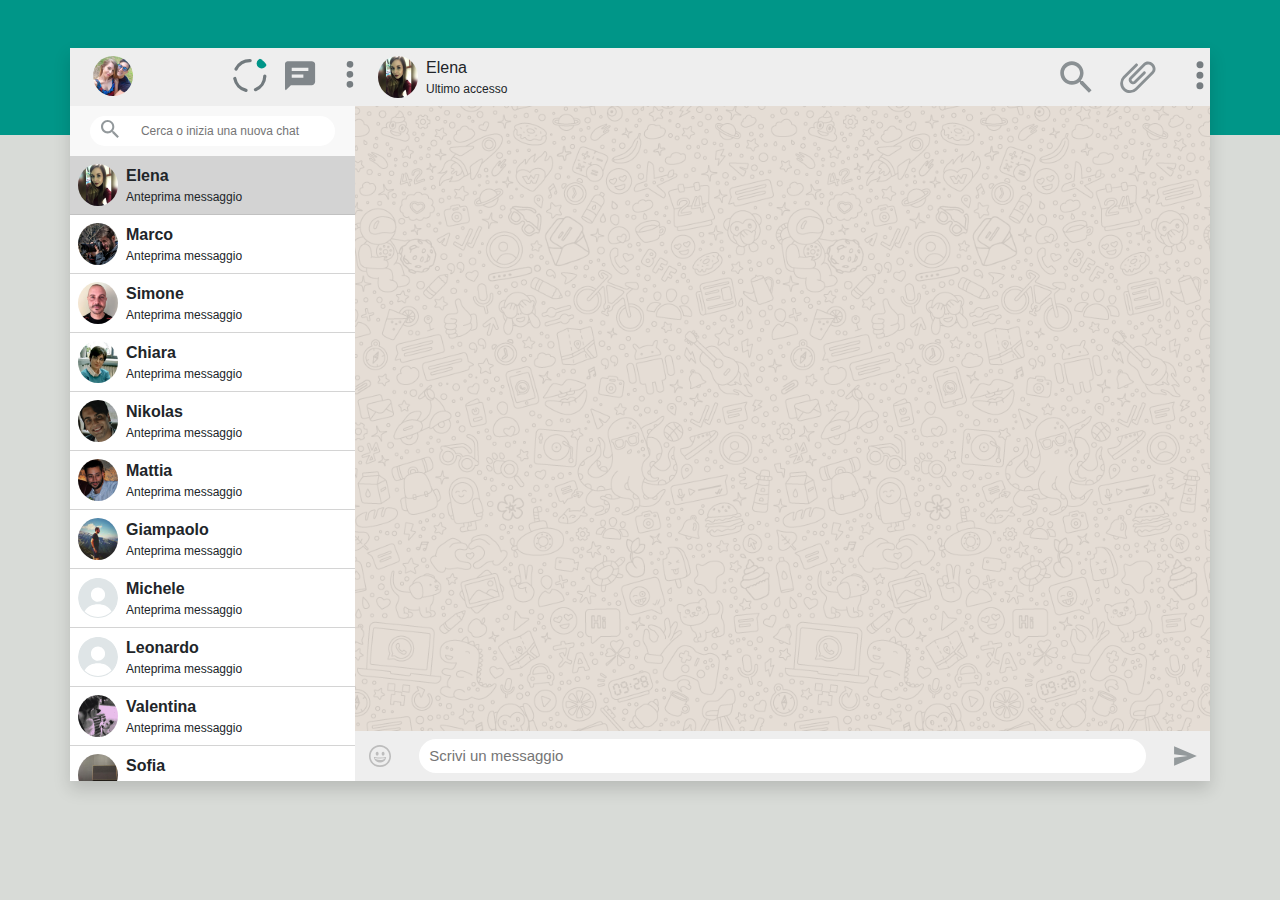
==== index.html @ 0042ec43 "fix style" ====
<!DOCTYPE html>
<html lang="en">
<head>
    <meta charset="UTF-8">
    <meta name="viewport" content="width=device-width, initial-scale=1.0">
    <meta http-equiv="X-UA-Compatible" content="ie=edge">
   <link rel="stylesheet" href="https://use.fontawesome.com/releases/v5.5.0/css/all.css">
    <link rel="stylesheet" href="https://stackpath.bootstrapcdn.com/bootstrap/4.3.1/css/bootstrap.min.css"
        integrity="sha384-ggOyR0iXCbMQv3Xipma34MD+dH/1fQ784/j6cY/iJTQUOhcWr7x9JvoRxT2MZw1T" crossorigin="anonymous">
      <link rel="stylesheet" href="css/style.css">
    <title>Boolzapp | Marco Rispoli</title>
</head>
<body>
   
   <div class="container mt-5">
      <div class="row shadow">
         <div class="col-3 debug my_col-bg">
            <!-- Sezione profilo personale -->
            <div class="profile d-flex justify-content-between p-2">
               <img src="img/pp.jpg" alt="">
               <div class="icons d-flex">
               <img src="img/svg/state.svg" alt="">
               <img src="img/svg/message.svg" alt="">
               <img src="img/svg/option.svg" alt="">
               </div>
            </div>
            <!-- Fine Sezione profilo personale -->
         </div>
         <!-- Sezione info contatto barra superiore -->
         <div class="col-9 debug d-flex justify-content-between my_col-bg">
            <div class="info-contatto d-flex p-2">
               <img id="img_top" src="img/elena.jpg" alt="">
               <div class="name_access ml-2 d-flex flex-column">
                  <span id="nome_top">Elena</span>
                  <span>Ultimo accesso</span>
               </div>
            </div>
            <div class="options p-2 d-flex">
               <img src="img/svg/lens.svg" alt="">
               <img src="img/svg/attach.svg" alt="">
               <img src="img/svg/option.svg" alt="">
            </div>
         </div>
         <!-- Fine Sezione info contatto barra superiore -->

         <!-- Sezione globale contatti -->
         <div class="col-3 debug noPadding-margin">
            <!-- Barra di ricerca -->
            <div class="search">
               <span>
                  <img src="img/svg/lens.svg" alt="">
               </span>
               <input type="text" class="search-input" placeholder="Cerca o inizia una nuova chat">
            </div>
            <!-- Fine Barra di ricerca -->
            
            <!-- Sezione contatti -->
            <div class="my_list-global">
                <div class="my_list-item  my_list-bg" data-ref="chat1">
                  <div class="info-contatto d-flex p-2">
                     <img src="img/elena.jpg" alt="">
                     <div class="name_access ml-2 d-flex flex-column">
                        <span>Elena</span>
                        <span>Anteprima messaggio</span>
                     </div>
                  </div>
               </div>
               <div class="my_list-item " data-ref="chat2">
                  <div class="info-contatto d-flex p-2">
                     <img src="img/marco.jpg" alt="" >
                     <div class="name_access ml-2 d-flex flex-column">
                        <span>Marco</span>
                        <span>Anteprima messaggio</span>
                     </div>
                  </div>
               </div>
               <div class="my_list-item" data-ref="chat3">
                  <div class="info-contatto d-flex p-2">
                     <img src="img/simone.jpg" alt="" >
                     <div class="name_access ml-2 d-flex flex-column">
                        <span>Simone</span>
                        <span>Anteprima messaggio</span>
                     </div>
                  </div>
               </div>
               <div class="my_list-item" data-ref="chat4">
                  <div class="info-contatto d-flex p-2">
                     <img src="img/chiara.png" alt="" >
                     <div class="name_access ml-2 d-flex flex-column">
                        <span>Chiara</span>
                        <span>Anteprima messaggio</span>
                     </div>
                  </div>
               </div>
               <div class="my_list-item" data-ref="chat5">
                  <div class="info-contatto d-flex p-2">
                     <img src="img/nikolas.jpg" alt="" >
                     <div class="name_access ml-2 d-flex flex-column">
                        <span>Nikolas</span>
                        <span>Anteprima messaggio</span>
                     </div>
                  </div>
               </div>
               <div class="my_list-item" data-ref="chat6"> 
                  <div class="info-contatto d-flex p-2">
                     <img src="img/mattia.jpg" alt="" >
                     <div class="name_access ml-2 d-flex flex-column">
                        <span>Mattia</span>
                        <span>Anteprima messaggio</span>
                     </div>
                  </div>
               </div>
               <div class="my_list-item" data-ref="chat7">
                  <div class="info-contatto d-flex p-2">
                     <img src="img/giampaolo.jpg" alt="" >
                     <div class="name_access ml-2 d-flex flex-column">
                        <span>Giampaolo</span>
                        <span>Anteprima messaggio</span>
                     </div>
                  </div>
               </div>
               <div class="my_list-item" data-ref="chat8">
                  <div class="info-contatto d-flex p-2">
                     <img src="img/svg/profileNoPhoto.svg" alt="" >
                     <div class="name_access ml-2 d-flex flex-column">
                        <span>Michele</span>
                        <span>Anteprima messaggio</span>
                     </div>
                  </div>
               </div>
               <div class="my_list-item" data-ref="chat9">
                  <div class="info-contatto d-flex p-2">
                     <img src="img/svg/profileNoPhoto.svg" alt="" >
                     <div class="name_access ml-2 d-flex flex-column">
                        <span>Leonardo</span>
                        <span>Anteprima messaggio</span>
                     </div>
                  </div>
               </div>
               <div class="my_list-item" data-ref="chat10">
                  <div class="info-contatto d-flex p-2">
                     <img src="img/valentina.jpg" alt="" >
                     <div class="name_access ml-2 d-flex flex-column">
                        <span>Valentina</span>
                        <span>Anteprima messaggio</span>
                     </div>
                  </div>
               </div>
               <div class="my_list-item" data-ref="chat11">
                  <div class="info-contatto d-flex p-2">
                     <img src="img/sofia.jpg" alt="" >
                     <div class="name_access ml-2 d-flex flex-column">
                        <span>Sofia</span>
                        <span>Anteprima messaggio</span>
                     </div>
                  </div>
               </div>
               <div class="my_list-item" data-ref="chat12">
                  <div class="info-contatto d-flex p-2">
                     <img src="img/lilian.jpg" alt="" >
                     <div class="name_access ml-2 d-flex flex-column">
                        <span>Lilian</span>
                        <span>Anteprima messaggio</span>
                     </div>
                  </div>
               </div>
               <div class="my_list-item" data-ref="chat13">
                  <div class="info-contatto d-flex p-2">
                     <img src="img/axl.jpg" alt="" >
                     <div class="name_access ml-2 d-flex flex-column">
                        <span data-ref="chat13">Axl</span>
                        <span>Anteprima messaggio</span>
                     </div>
                  </div>
               </div> 
            </div>
            <!--Fine Sezione contatti -->
         </div>
         <!-- Fine Sezione globale contatti -->

         <!-- Sezione Globale Chat -->
         <div class="col-9 noPadding-margin debug">
            <!-- Sezione chat -->
            
            <div class="my_chat my_active my_bg-chat d-flex flex-column-reverse justify-content-start align-items-end" data-ref="chat1">
            </div>
            <div class="my_chat my_bg-chat d-flex flex-column-reverse justify-content-start align-items-end" data-ref="chat2">
            </div>
            <div class="my_chat my_bg-chat d-flex flex-column-reverse justify-content-start align-items-end" data-ref="chat3">
            </div>
            <div class="my_chat my_bg-chat d-flex flex-column-reverse justify-content-start align-items-end" data-ref="chat4">
            </div>
            <div class="my_chat my_bg-chat d-flex flex-column-reverse justify-content-start align-items-end" data-ref="chat5">
            </div>
            <div class="my_chat my_bg-chat d-flex flex-column-reverse justify-content-start align-items-end" data-ref="chat6">
            </div>
            <div class="my_chat my_bg-chat d-flex flex-column-reverse justify-content-start align-items-end" data-ref="chat7">
            </div>
            <div class="my_chat my_bg-chat d-flex flex-column-reverse justify-content-start align-items-end" data-ref="chat8">
            </div>
            <div class="my_chat my_bg-chat d-flex flex-column-reverse justify-content-start align-items-end" data-ref="chat9">
            </div>
            <div class="my_chat my_bg-chat d-flex flex-column-reverse justify-content-start align-items-end" data-ref="chat10">
            </div>
            <div class="my_chat my_bg-chat d-flex flex-column-reverse justify-content-start align-items-end" data-ref="chat11">
            </div>
            <div class="my_chat my_bg-chat d-flex flex-column-reverse justify-content-start align-items-end" data-ref="chat12">
            </div>
            <div class="my_chat my_bg-chat d-flex flex-column-reverse justify-content-start align-items-end" data-ref="chat13">
            </div>
            <!-- Fine Sezione chat -->
            <!-- Sezione invio messaggio -->
            <div class="invio debug d-flex justify-content-around align-items-center">
              <img src="img/svg/smile.svg" alt="">
               <input type="text" class="message" placeholder="Scrivi un messaggio">
               <img class="send" src="img/svg/send.svg" alt="">
            </div>
            <!-- Fine Sezione invio messaggio -->
         </div>
         <!--Fine Sezione Globale Chat -->
      </div>
      <!-- Chiusura Row Globale -->
   </div>

   <!-- Chiusura Container globale -->

   <!-- blocco template non visibile in pagina -->
   <div id="template">
      <!-- Messaggio inviato dall'user -->
      <div class='msgsent mb-2 mr-2 d-flex justify-content-end'>
         <div class="global-mex-user">
            <span class="testo"></span>
            <sub class="time"></sub>
            <sub class="js_check-icon ml-1"><img src="img/svg/doublecheck.svg" alt=""></sub>
            <div class="drop-mex">
               <span>Elimina messaggio</span>
            </div>
         </div>
      </div>
      <!-- Fine Messaggio inviato dall'user -->
      <!-- Messaggio di risposta -->
      <div class='msgreceived mb-2 ml-2 d-flex justify-content-start'>
         <div class="global-mex-pc ml-2">
            <span class="testopc"></span>
            <sub class="time"></sub>
            <sub class="js_check-icon ml-1"><img src="img/svg/doublecheck.svg" alt=""></sub>
         </div>
      </div>
      <!-- Fine Messaggio di risposta -->

      <!-- Contatti utenti -->
     <!--  <div class="my_list-item">
         <div class="info-contatto d-flex p-2">
            <img src="img/svg/profileNoPhoto.svg" alt="">
            <div class="name_access ml-2 d-flex flex-column">
               <span></span>
               <span></span>
            </div>
         </div>
      </div> -->
      <!-- Fine Contatti utenti -->
   </div>
   
   
   <script src="https://ajax.googleapis.com/ajax/libs/jquery/3.3.1/jquery.min.js"></script>
   <script type="text/javascript" src="js/script.js"> </script>
    
</body>
</html>
---- css/style.css ----
/* Regole generali */
*{
   padding:0;
   margin:0;
   box-sizing: border-box;
}

body{
   background: linear-gradient( #009688 0%, #009688 15%, #D8DBD7 15%, #D8DBD7 100%);
    background-repeat: no-repeat;
    background-attachment: fixed;
}
.noPadding-margin{
   padding:0 !important;
   margin:0 !important;
}

/* .debug{
   border:1px solid black;
   min-height:50px;
} */


/* Sezione colonne superiori */
.my_col-bg{
   background-color:#EEEEEE
}

/* Sezione profilo personale */
.profile img{
   border-radius:100%;
   width:40px;
}

.icons img{
 width: 100%;
 vertical-align: middle;
 margin-right: 10px;
}
/*Fine Sezione profilo personale */

 /* Sezione Contatti */
.my_list-global{
   height:calc(75vh - 50px);
   overflow-y: scroll;
}

.my_list-item{
   background:white;
   border-bottom:1px solid rgba(180, 180, 180, 0.568)
}
.my_list-item:hover{
   background:rgba(255, 252, 252, 0.642);
}


.my_list-item span:first-child{
   font-weight: bold;
}

.my_list-item:last-child{
   border-bottom:0
}

.my_list-bg{
   background:lightgrey;
}

.search{
   height: 50px;
   background:#F8F8F8;
    display: flex;
    align-items: center;
}

.search span {
    width: 20%;
    height: 30px;
    background-color: #fff;
    border-radius: 20px 0px 0px 20px;
    margin-left: 20px;
    padding: 0 8px;
}

.search-input {
    width: 80%;
    height: 30px;
    border: 0;
    border-radius: 0px 20px 20px 0px;
    margin-right: 20px;
    font-size: 12px;
}
 /* Fine Sezione Contatti */

 /* Sezione info contatto */
 
 .info-contatto img{
   width: 40px;
   border-radius: 100%;
 }

 .options img{
    margin-right: 20px;
    width:100%;
 }

 .name_access span:last-child{
    font-size: 12px;
 }

/* Sezione Chat */
.my_bg-chat{
   background:url(../img/sfondochat.png), #e5ddd5;
   background-size:50% ;
 
}

.my_chat{
   height:calc(75vh - 50px);
   overflow-y: scroll;
}
.my_chat{
   display: none !important;
}
.my_active{
   display:flex !important;
}

/* Fine Sezione Chat */

/* Sezione invio messaggi */
.invio{
   height:50px;
   background:white;
   background-color:#EEEEEE
}

.invio input{
   width: 85%;
   border-radius:25px;
   border:0;
   padding:5px;
}

.invio input::placeholder{
  padding:5px;
  font-size: 15px;
}


.msgsent {
 padding: 5px;
 width:100%;
}
.msgreceived {
 padding: 5px;
 width:100%;
}

.global-mex-user,
.global-mex-pc{
padding:10px;
max-width: 40%;
border-radius: 10px;
}

.global-mex-user{
background-color:#DCF8C6;

}

.msgsent{
   position:relative;
}

.drop-mex{
  position: absolute;
    background: lightgray;
    padding: 5px;
    top: -120%;
    display:none;
}

.displayNone{
   display:none !important;
}


.global-mex-pc{
background-color:white;
}

.time{
   color:rgba(189, 179, 179, 0.9);
}

.testo{
   max-width: 40%;
   word-break: break-word;
}


/* Parte di templating */
#template {
  display: none;
}

#template .msgreceived img{
   width:50%;
}
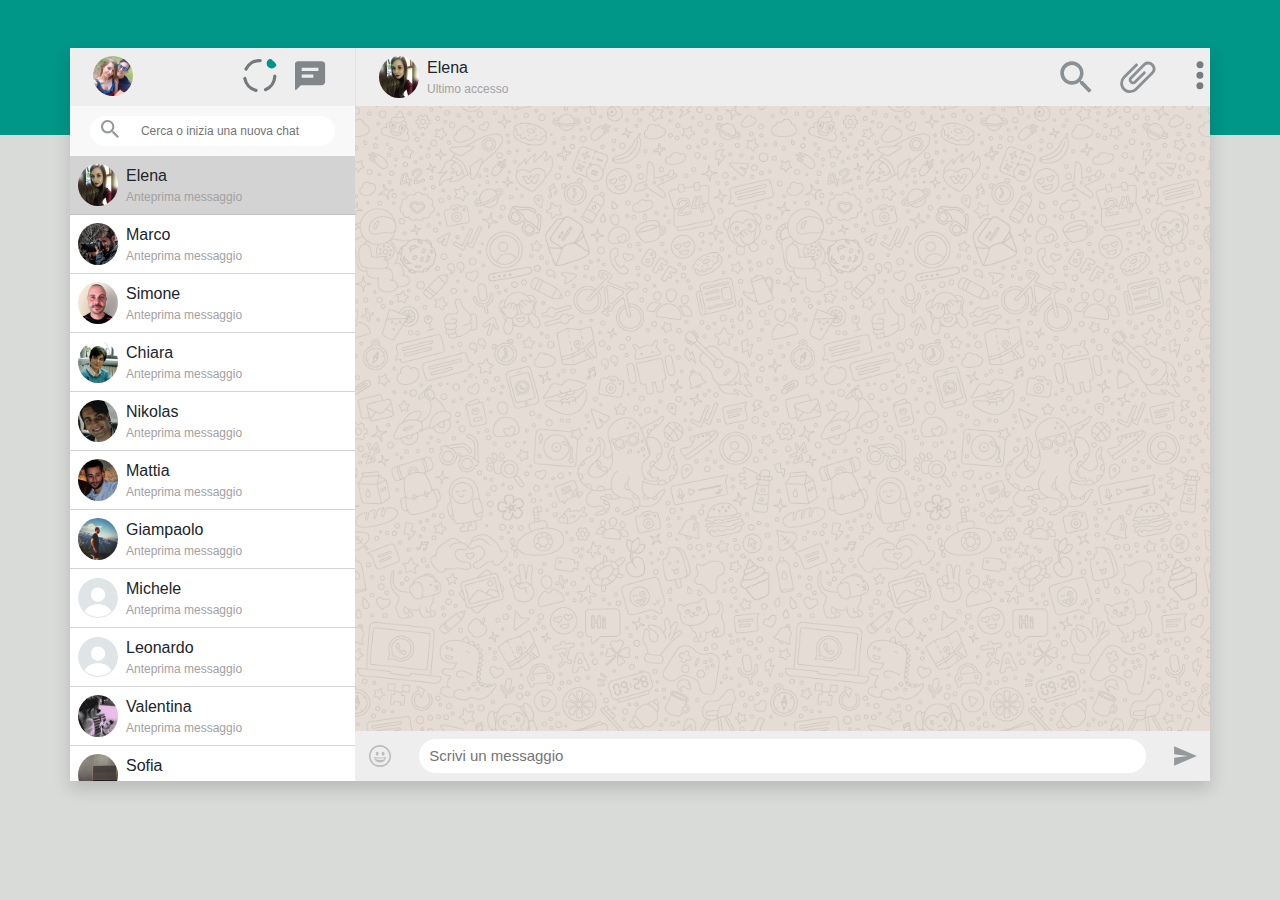
==== commit 2c7295a1: "fix layout" ====
--- a/index.html
+++ b/index.html
@@ -27,7 +27,7 @@
             <!-- Fine Sezione profilo personale -->
          </div>
          <!-- Sezione info contatto barra superiore -->
-         <div class="col-9 debug d-flex justify-content-between my_col-bg">
+         <div class="col-9 border-left d-flex justify-content-between my_col-bg">
             <div class="info-contatto d-flex p-2">
                <img id="img_top" src="img/elena.jpg" alt="">
                <div class="name_access ml-2 d-flex flex-column">
--- a/css/style.css
+++ b/css/style.css
@@ -15,15 +15,14 @@
    margin:0 !important;
 }
 
-/* .debug{
-   border:1px solid black;
-   min-height:50px;
-} */
 
 
 /* Sezione colonne superiori */
 .my_col-bg{
    background-color:#EEEEEE
+}
+.my_col-bg span:last-child{
+   color:rgb(163, 161, 161);
 }
 
 /* Sezione profilo personale */
@@ -34,8 +33,11 @@
 
 .icons img{
  width: 100%;
- vertical-align: middle;
  margin-right: 10px;
+}
+.icons img:last-child{
+ 
+ margin-right: 0;
 }
 /*Fine Sezione profilo personale */
 
@@ -54,8 +56,8 @@
 }
 
 
-.my_list-item span:first-child{
-   font-weight: bold;
+.my_list-item span:last-child{
+  color: rgb(163, 161, 161);
 }
 
 .my_list-item:last-child{
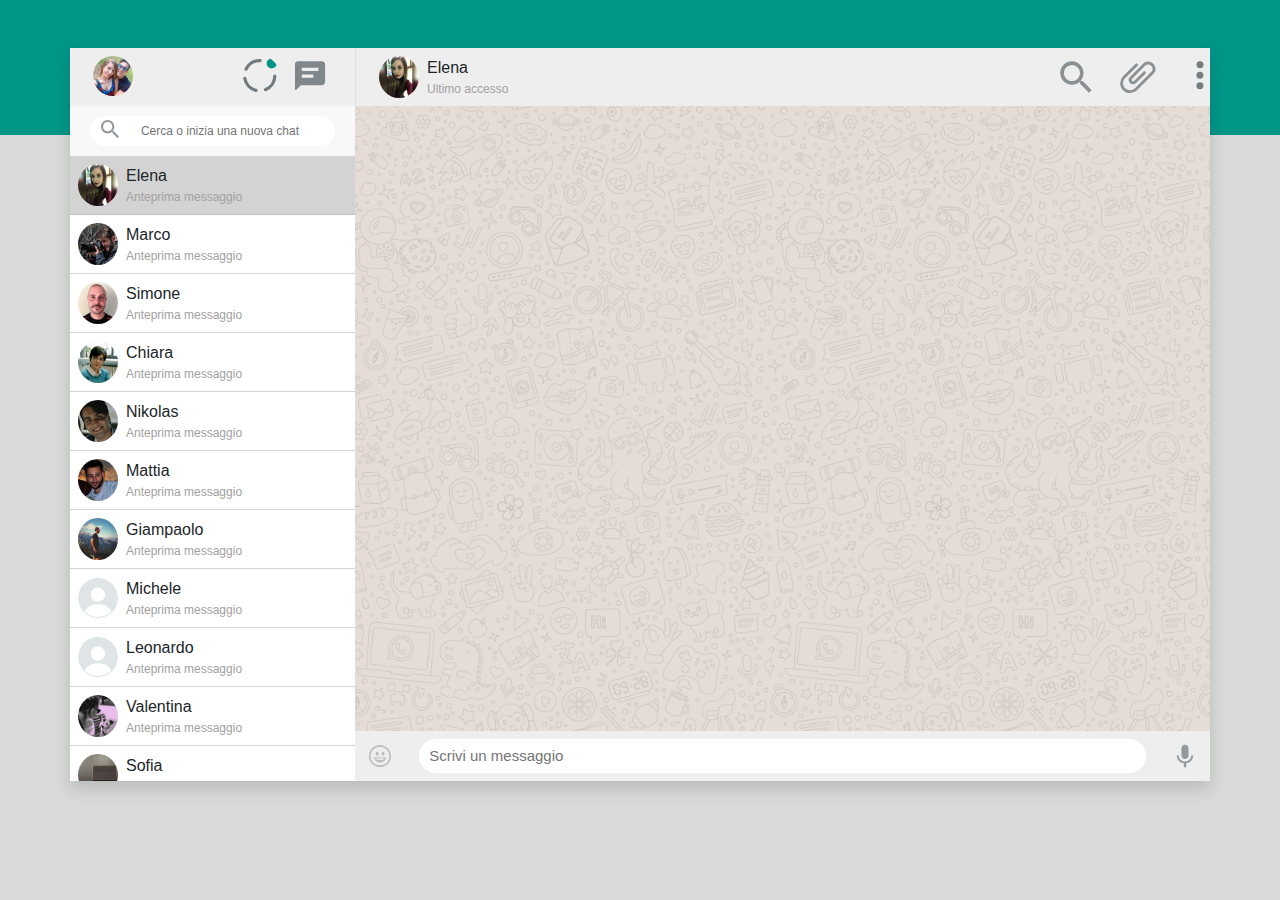
==== commit de2562d3: "try to change icon for send message" ====
--- a/index.html
+++ b/index.html
@@ -213,7 +213,8 @@
             <div class="invio debug d-flex justify-content-around align-items-center">
               <img src="img/svg/smile.svg" alt="">
                <input type="text" class="message" placeholder="Scrivi un messaggio">
-               <img class="send" src="img/svg/send.svg" alt="">
+               <img id="audio" src="img/svg/audio.svg" alt="">
+               <img id="send" src="img/svg/send.svg" alt="">
             </div>
             <!-- Fine Sezione invio messaggio -->
          </div>
--- a/css/style.css
+++ b/css/style.css
@@ -201,6 +201,10 @@
    word-break: break-word;
 }
 
+#send{
+   display:none;
+}
+
 
 /* Parte di templating */
 #template {
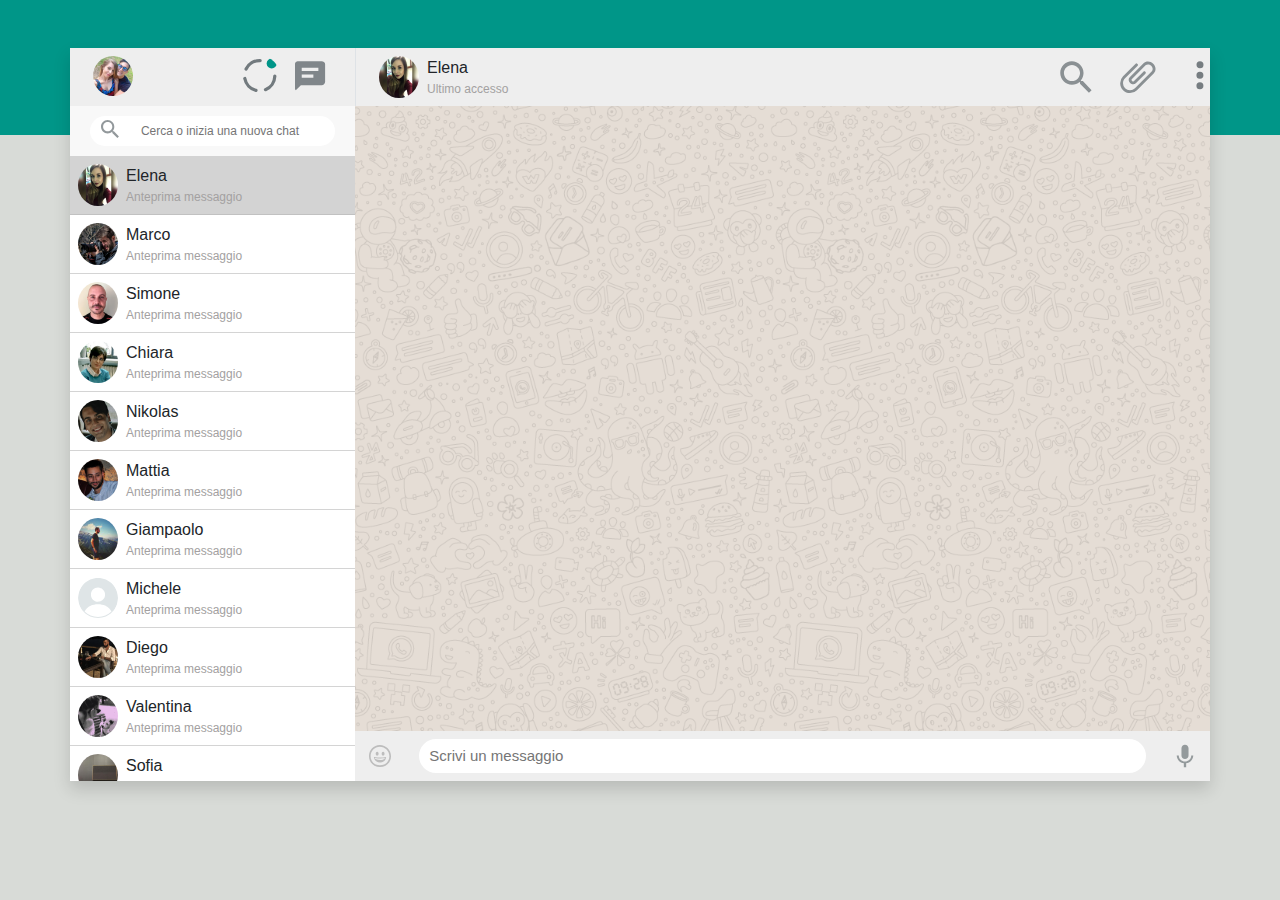
==== commit 7ff57005: "fix code" ====
--- a/index.html
+++ b/index.html
@@ -130,9 +130,9 @@
                </div>
                <div class="my_list-item" data-ref="chat9">
                   <div class="info-contatto d-flex p-2">
-                     <img src="img/svg/profileNoPhoto.svg" alt="" >
-                     <div class="name_access ml-2 d-flex flex-column">
-                        <span>Leonardo</span>
+                     <img src="img/diego.jpg" alt="" >
+                     <div class="name_access ml-2 d-flex flex-column">
+                        <span>Diego</span>
                         <span>Anteprima messaggio</span>
                      </div>
                   </div>
@@ -169,6 +169,15 @@
                      <img src="img/axl.jpg" alt="" >
                      <div class="name_access ml-2 d-flex flex-column">
                         <span data-ref="chat13">Axl</span>
+                        <span>Anteprima messaggio</span>
+                     </div>
+                  </div>
+               </div> 
+               <div class="my_list-item" data-ref="chat13">
+                  <div class="info-contatto d-flex p-2">
+                     <img src="img/gabriele.jpg" alt="" >
+                     <div class="name_access ml-2 d-flex flex-column">
+                        <span data-ref="chat14">Gabriele</span>
                         <span>Anteprima messaggio</span>
                      </div>
                   </div>
@@ -195,8 +204,16 @@
             <div class="my_chat my_bg-chat d-flex flex-column-reverse justify-content-start align-items-end" data-ref="chat6">
             </div>
             <div class="my_chat my_bg-chat d-flex flex-column-reverse justify-content-start align-items-end" data-ref="chat7">
+               <div class='msgreceived mb-2 ml-2 d-flex justify-content-start'>
+                  <div class="global-mex-pc ml-2">
+                     <span class="testopc">Ho proprio voglia di fare un code-review</span>
+                     <sub class="time"></sub>
+                     <sub class="js_check-icon ml-1"><img src="img/svg/doublecheck.svg" alt=""></sub>
+                  </div>
+               </div>
             </div>
             <div class="my_chat my_bg-chat d-flex flex-column-reverse justify-content-start align-items-end" data-ref="chat8">
+               
             </div>
             <div class="my_chat my_bg-chat d-flex flex-column-reverse justify-content-start align-items-end" data-ref="chat9">
             </div>
@@ -207,6 +224,8 @@
             <div class="my_chat my_bg-chat d-flex flex-column-reverse justify-content-start align-items-end" data-ref="chat12">
             </div>
             <div class="my_chat my_bg-chat d-flex flex-column-reverse justify-content-start align-items-end" data-ref="chat13">
+            </div>
+            <div class="my_chat my_bg-chat d-flex flex-column-reverse justify-content-start align-items-end" data-ref="chat14">
             </div>
             <!-- Fine Sezione chat -->
             <!-- Sezione invio messaggio -->
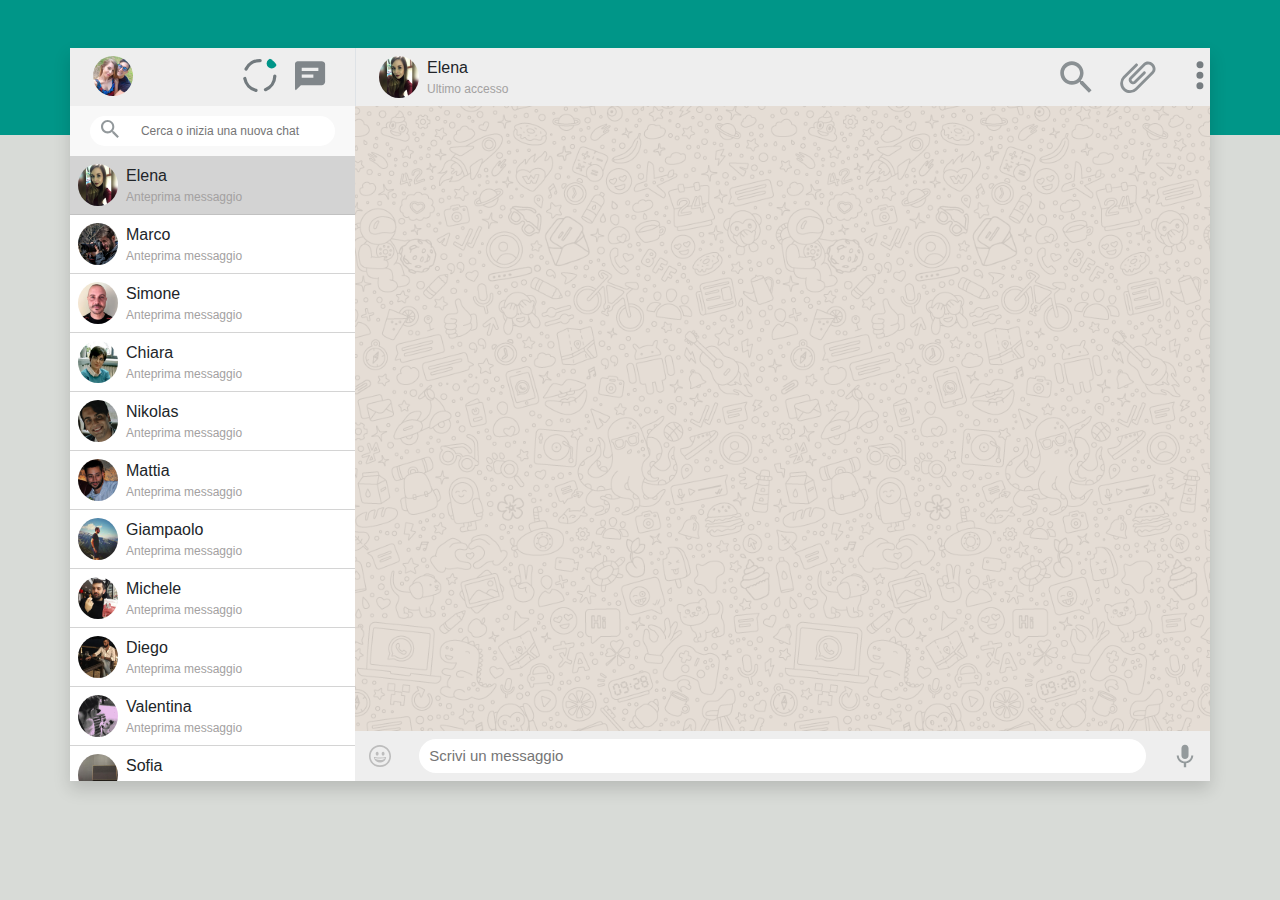
==== commit 78b9d8e0: "created a second script. Now the PC answers are enclosed in an external function, so as to automatic" ====
--- a/index.html
+++ b/index.html
@@ -121,7 +121,7 @@
                </div>
                <div class="my_list-item" data-ref="chat8">
                   <div class="info-contatto d-flex p-2">
-                     <img src="img/svg/profileNoPhoto.svg" alt="" >
+                     <img src="img/michele.jpg" alt="" >
                      <div class="name_access ml-2 d-flex flex-column">
                         <span>Michele</span>
                         <span>Anteprima messaggio</span>
@@ -196,6 +196,13 @@
             <div class="my_chat my_bg-chat d-flex flex-column-reverse justify-content-start align-items-end" data-ref="chat2">
             </div>
             <div class="my_chat my_bg-chat d-flex flex-column-reverse justify-content-start align-items-end" data-ref="chat3">
+               <div class='msgreceived mb-2 ml-2 d-flex justify-content-start'>
+                  <div class="global-mex-pc ml-2">
+                     <span class="testopc">Marco stai usando delle sottocartelle ?</span>
+                     <sub class="time"></sub>
+                     <sub class="js_check-icon ml-1"><img src="img/svg/doublecheck.svg" alt=""></sub>
+                  </div>
+               </div>
             </div>
             <div class="my_chat my_bg-chat d-flex flex-column-reverse justify-content-start align-items-end" data-ref="chat4">
             </div>
@@ -283,7 +290,7 @@
    
    
    <script src="https://ajax.googleapis.com/ajax/libs/jquery/3.3.1/jquery.min.js"></script>
-   <script type="text/javascript" src="js/script.js"> </script>
+   <script type="text/javascript" src="js/script2.js"> </script>
     
 </body>
 </html>--- a/css/style.css
+++ b/css/style.css
@@ -176,11 +176,13 @@
 }
 
 .drop-mex{
-  position: absolute;
-    background: lightgray;
+   position: absolute;
+    background: white;
     padding: 5px;
-    top: -120%;
-    display:none;
+    top: -50%;
+    right: 0;
+    display: none;
+    font-size: 13px;
 }
 
 .displayNone{
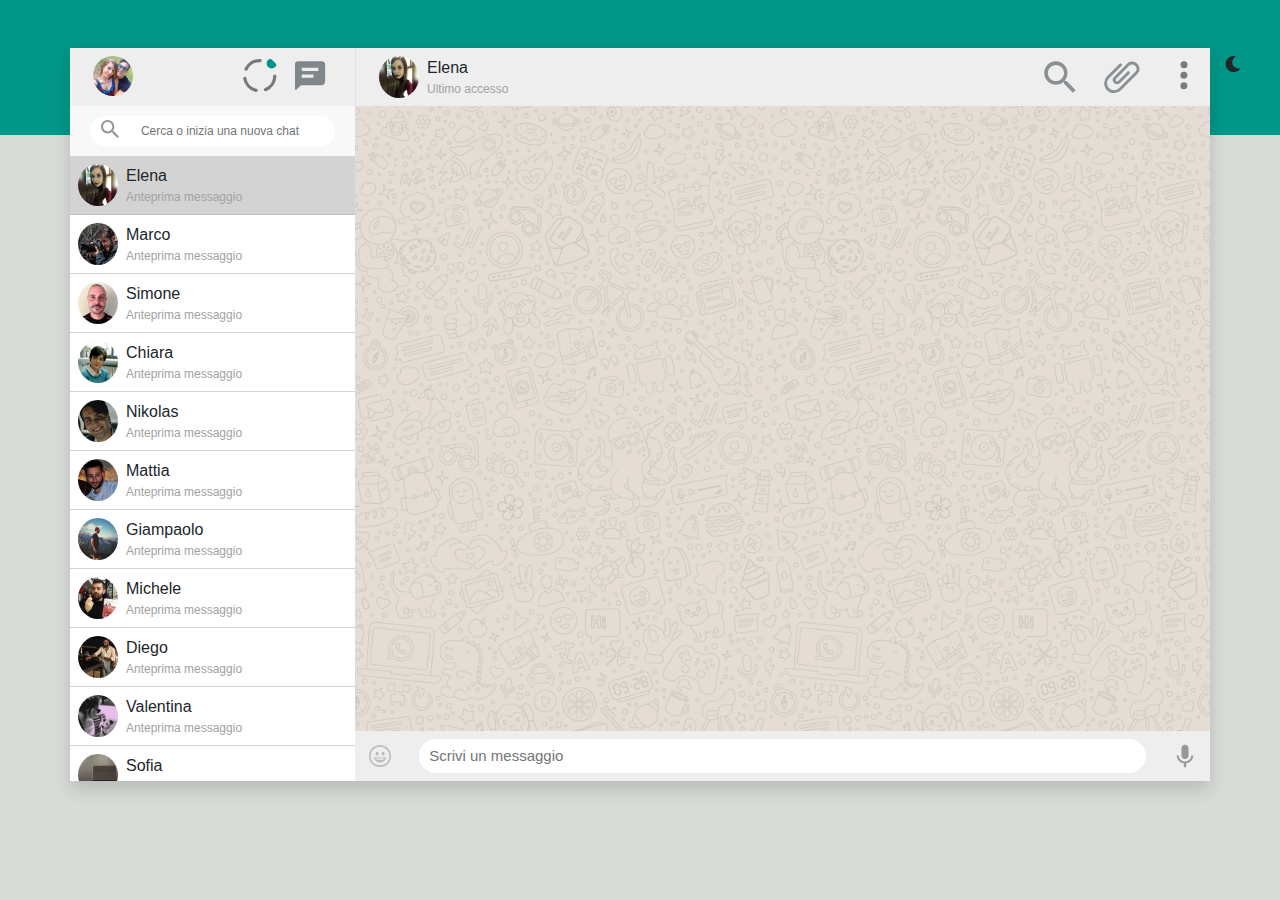
==== commit 025d7544: "add night mode (basic)" ====
--- a/index.html
+++ b/index.html
@@ -39,6 +39,7 @@
                <img src="img/svg/lens.svg" alt="">
                <img src="img/svg/attach.svg" alt="">
                <img src="img/svg/option.svg" alt="">
+               <i class="fas fa-moon"></i>
             </div>
          </div>
          <!-- Fine Sezione info contatto barra superiore -->
--- a/css/style.css
+++ b/css/style.css
@@ -113,6 +113,11 @@
 /* Sezione Chat */
 .my_bg-chat{
    background:url(../img/sfondochat.png), #e5ddd5;
+   background-size:50% ;
+ 
+}
+.my_bg-chat-dark{
+   background:url(../img/sfondochat.png), rgb(53, 48, 48);
    background-size:50% ;
  
 }
@@ -203,8 +208,18 @@
    word-break: break-word;
 }
 
+.writing{
+   color:#06d755 !important;
+   font-weight: bold;
+}
+
 #send{
    display:none;
+}
+
+/* MODALITà NOTTE */
+.moon_white{
+   color:white;
 }
 
 
@@ -215,4 +230,5 @@
 
 #template .msgreceived img{
    width:50%;
-}+}
+
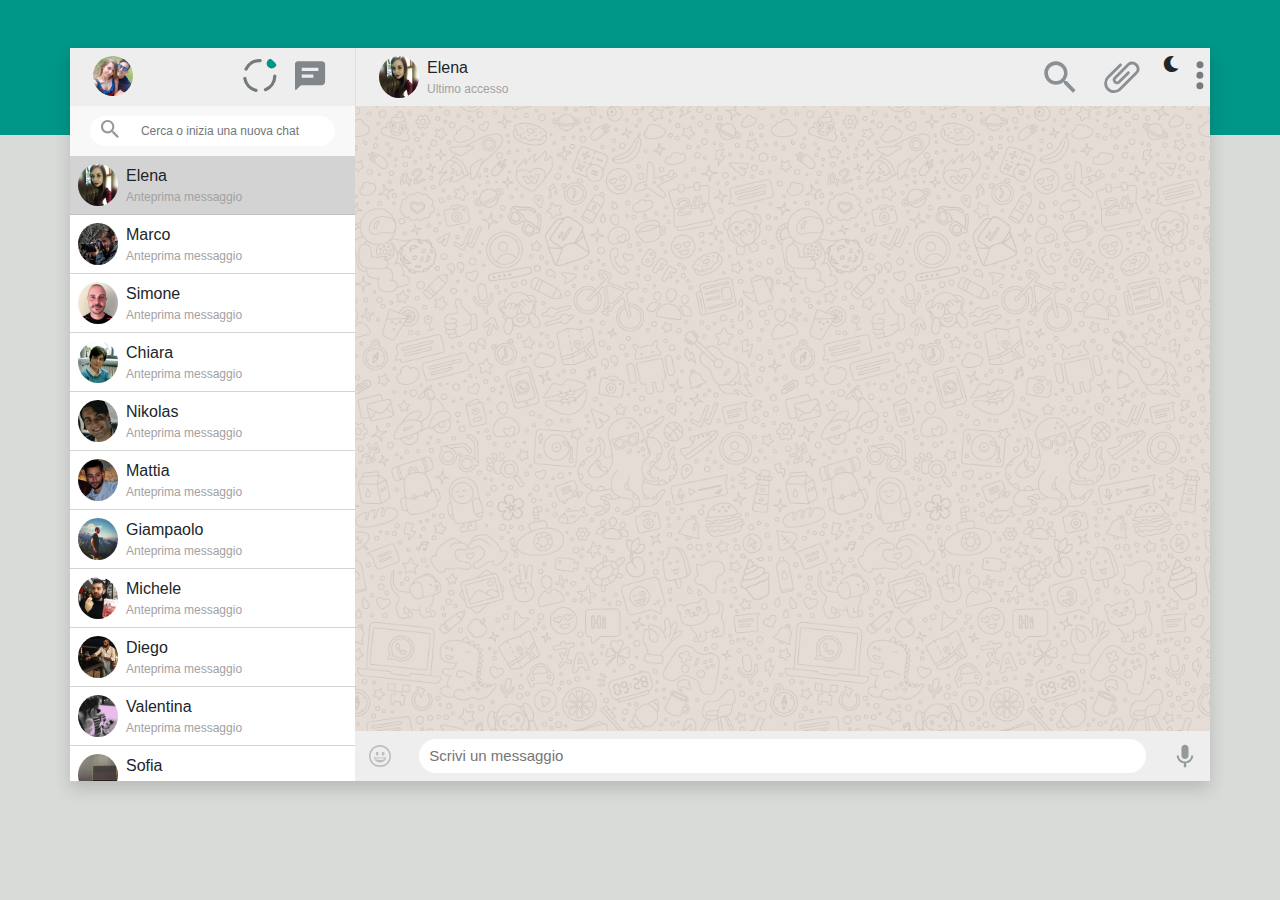
==== commit 862a1a9c: "add details in night-mode" ====
--- a/index.html
+++ b/index.html
@@ -38,8 +38,8 @@
             <div class="options p-2 d-flex">
                <img src="img/svg/lens.svg" alt="">
                <img src="img/svg/attach.svg" alt="">
+               <i class="fas fa-moon"></i>
                <img src="img/svg/option.svg" alt="">
-               <i class="fas fa-moon"></i>
             </div>
          </div>
          <!-- Fine Sezione info contatto barra superiore -->
--- a/css/style.css
+++ b/css/style.css
@@ -21,6 +21,9 @@
 .my_col-bg{
    background-color:#EEEEEE
 }
+.my_col-bg-dark{
+   background-color:rgb(36, 33, 33);
+}
 .my_col-bg span:last-child{
    color:rgb(163, 161, 161);
 }
@@ -66,6 +69,9 @@
 
 .my_list-bg{
    background:lightgrey;
+}
+.my_list-bg-dark{
+   background:rgb(53, 48, 48);
 }
 
 .search{
@@ -73,6 +79,10 @@
    background:#F8F8F8;
     display: flex;
     align-items: center;
+}
+.search-dark{
+   background:rgb(85, 81, 81);
+    
 }
 
 .search span {
@@ -138,8 +148,10 @@
 /* Sezione invio messaggi */
 .invio{
    height:50px;
-   background:white;
    background-color:#EEEEEE
+}
+.invio-dark{
+   background-color:rgb(36, 33, 33);
 }
 
 .invio input{
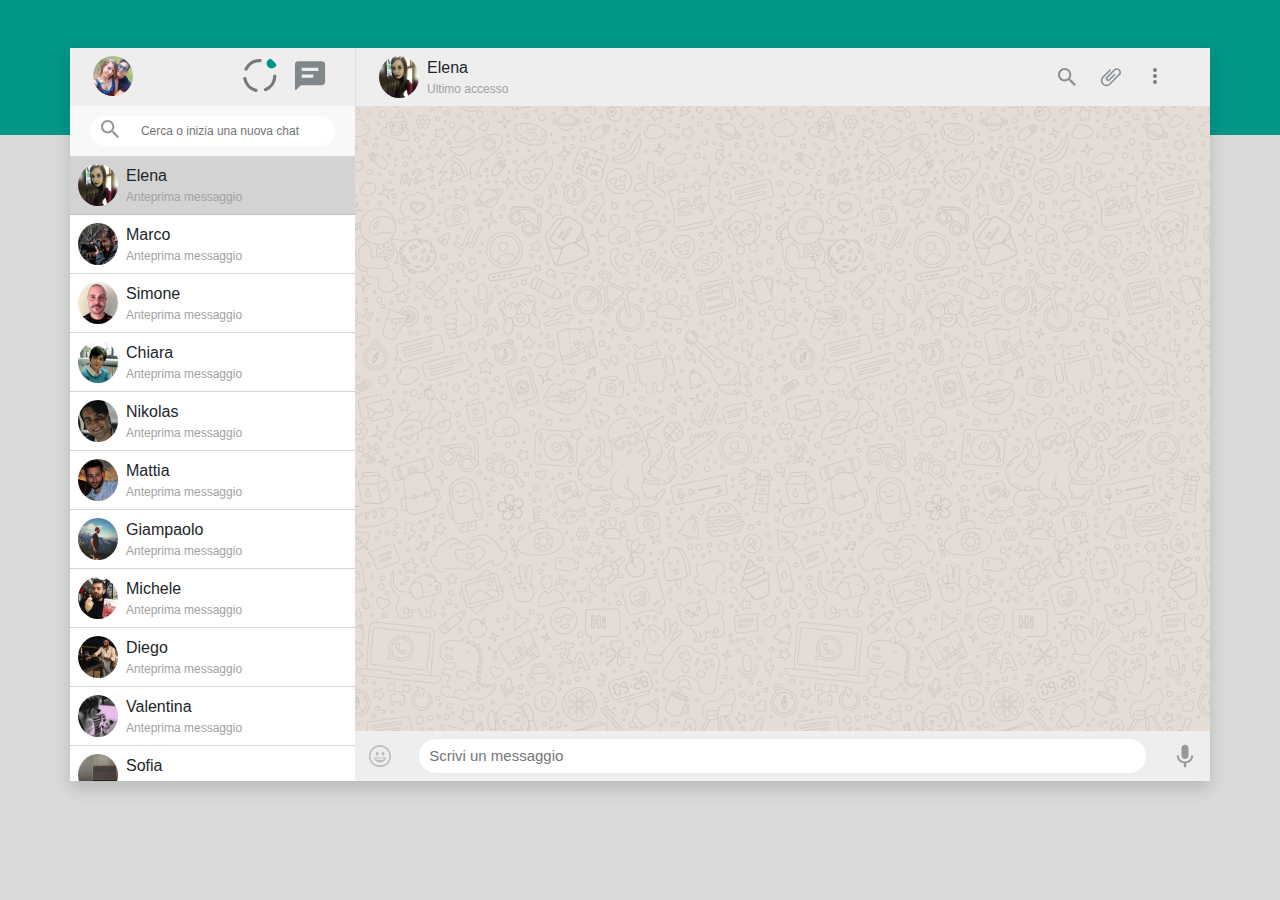
==== commit 261693c2: "add details in night-mode" ====
--- a/index.html
+++ b/index.html
@@ -35,17 +35,16 @@
                   <span>Ultimo accesso</span>
                </div>
             </div>
-            <div class="options p-2 d-flex">
+            <div class="options p-2 align-items-center d-flex">
                <img src="img/svg/lens.svg" alt="">
                <img src="img/svg/attach.svg" alt="">
-               <i class="fas fa-moon"></i>
                <img src="img/svg/option.svg" alt="">
             </div>
          </div>
          <!-- Fine Sezione info contatto barra superiore -->
 
          <!-- Sezione globale contatti -->
-         <div class="col-3 debug noPadding-margin">
+         <div class="col-3 noPadding-margin">
             <!-- Barra di ricerca -->
             <div class="search">
                <span>
@@ -189,7 +188,7 @@
          <!-- Fine Sezione globale contatti -->
 
          <!-- Sezione Globale Chat -->
-         <div class="col-9 noPadding-margin debug">
+         <div class="col-9 noPadding-margin">
             <!-- Sezione chat -->
             
             <div class="my_chat my_active my_bg-chat d-flex flex-column-reverse justify-content-start align-items-end" data-ref="chat1">
@@ -237,11 +236,12 @@
             </div>
             <!-- Fine Sezione chat -->
             <!-- Sezione invio messaggio -->
-            <div class="invio debug d-flex justify-content-around align-items-center">
+            <div class="invio d-flex justify-content-around align-items-center">
               <img src="img/svg/smile.svg" alt="">
                <input type="text" class="message" placeholder="Scrivi un messaggio">
                <img id="audio" src="img/svg/audio.svg" alt="">
                <img id="send" src="img/svg/send.svg" alt="">
+               
             </div>
             <!-- Fine Sezione invio messaggio -->
          </div>
